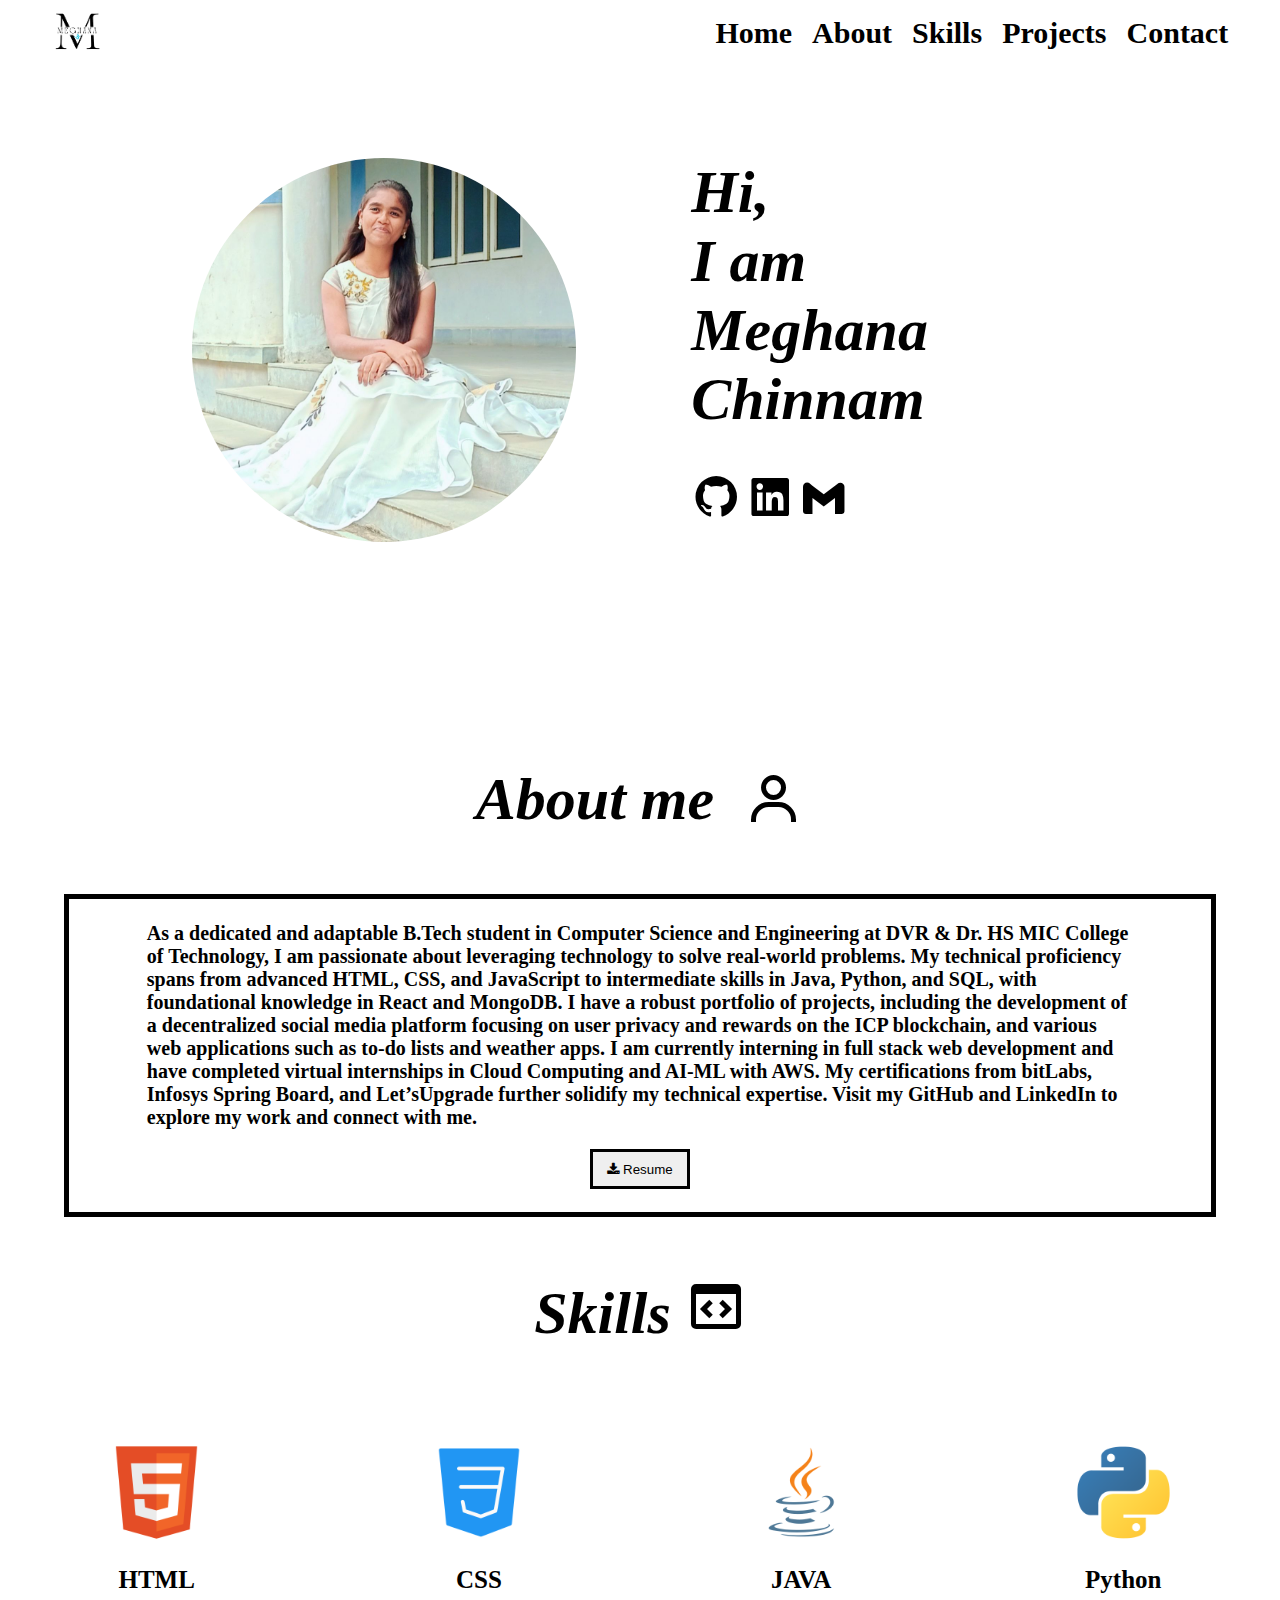
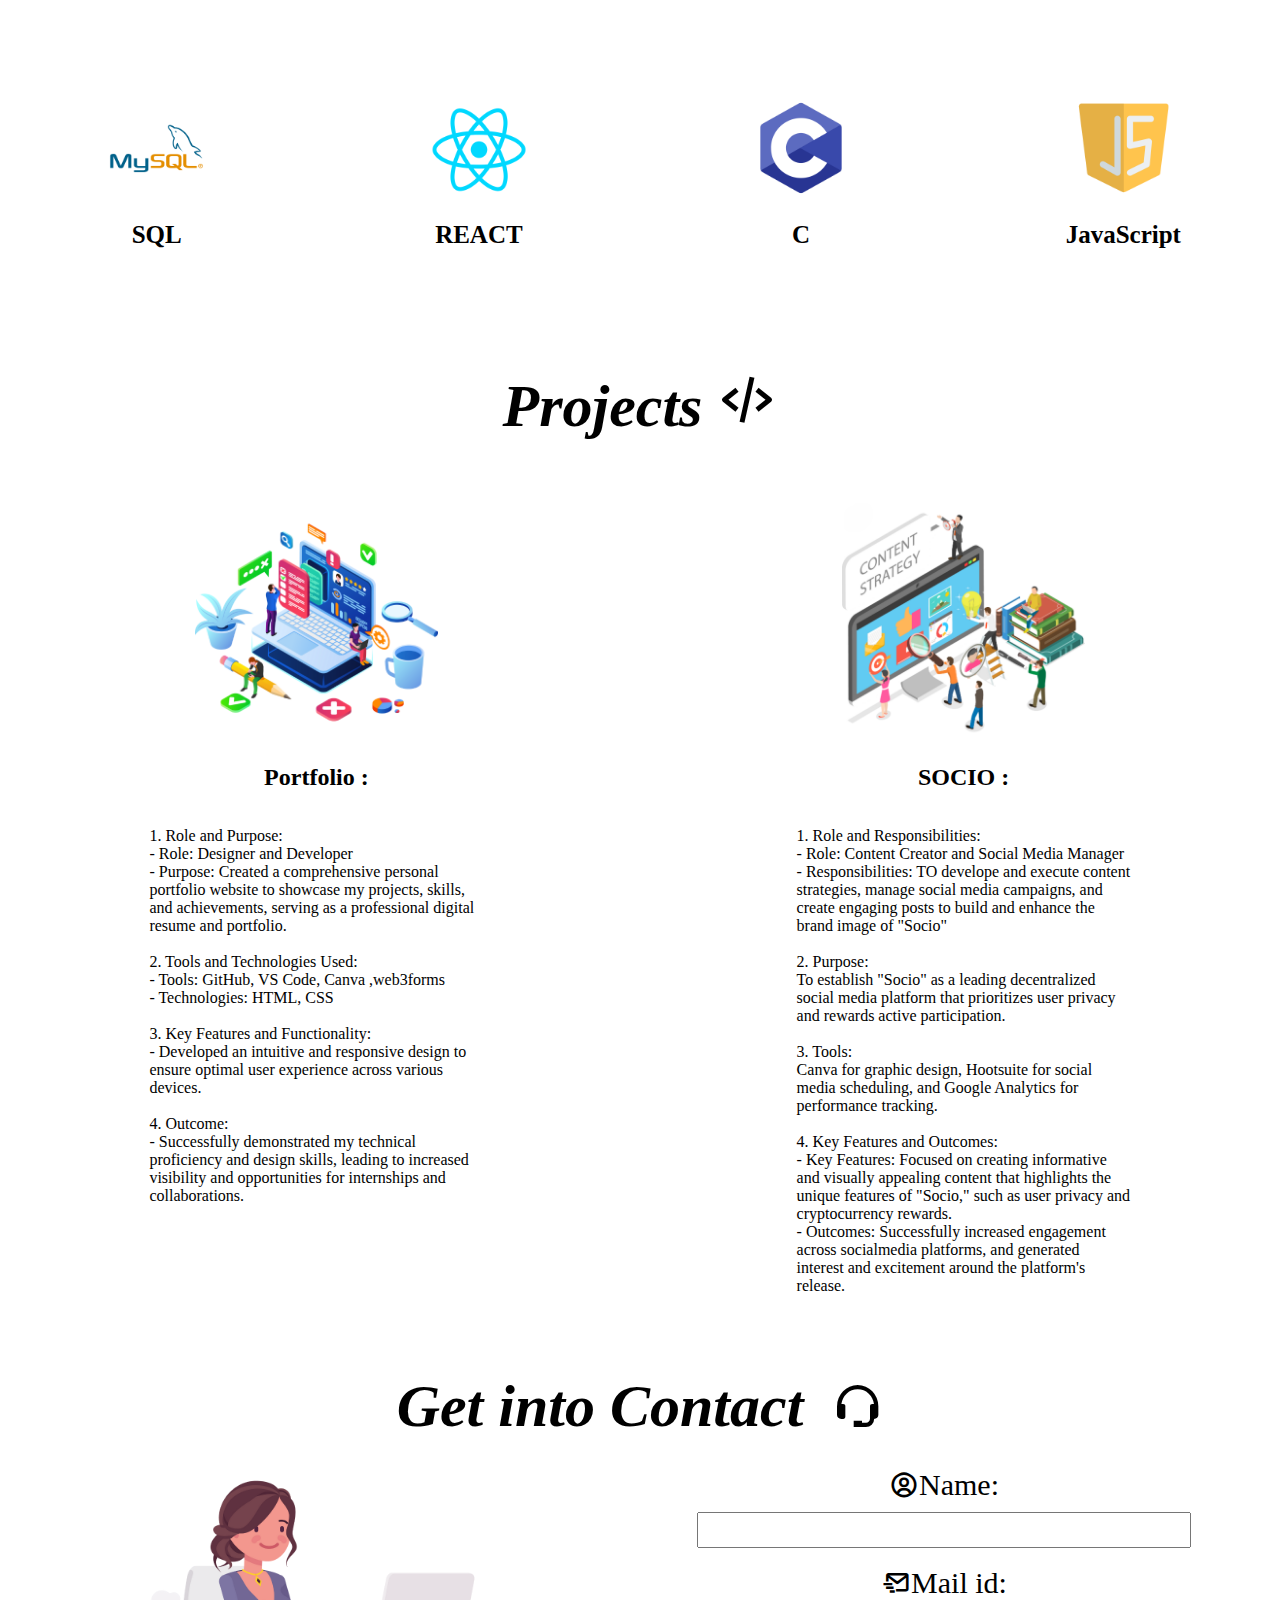
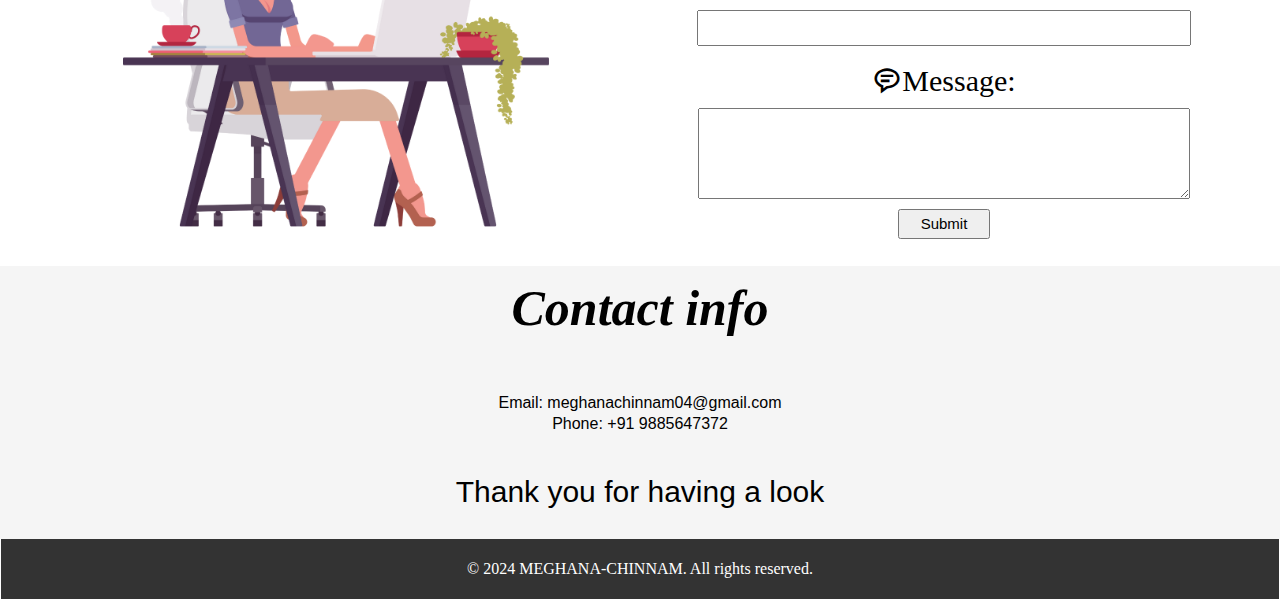
==== index.html @ 883654b4 "done" ====
<!DOCTYPE html>
<html lang="en">

<head>
    <meta charset="UTF-8">
    <meta name="viewport" content="width=device-width, initial-scale=1.0">
    <title>MEGHANA_CHINNAM</title>
    <link rel="stylesheet" href="task-2.css">
    <script src="task-2.js"></script>
    <link rel="stylesheet" href="https://cdnjs.cloudflare.com/ajax/libs/font-awesome/4.7.0/css/font-awesome.min.css">
    <link href='https://unpkg.com/boxicons@2.1.4/css/boxicons.min.css' rel='stylesheet'>
</head>

<body>
    <header>
        <div class="container">
            <div class="logo"><img src="images/M_logo.png"></div>
            <nav>
                <ul>
                    <li><a href="#home">Home</a></li>
                    <li><a href="#about">About</a></li>
                    <li><a href="#skills">Skills</a></li>
                    <li><a href="#project">Projects</a></li>
                    <li><a href="#contact">Contact</a></li>
                </ul>
            </nav>
        </div>
    </header>
    <section class="home" id="home">
        <div class="container">
            <video autoplay muted loop id="video">
                <source src="images/Mine.mp4" type="video/mp4">
            </video>
            <div class="overlay">
                <div class="profile"><img src="images/profile.jpeg"></div>
                <div class="title">
                    <h3>Hi,</h3>
                    <h3>I am <br> Meghana Chinnam</h3>
                    <div class="icons">
                        <a href="https://github.com/Meghana-0304">
                            <i class='bx bxl-github'></i>
                        </a>
                        <a href="https://www.linkedin.com/in/chinnam-meghana">
                            <i class='bx bxl-linkedin-square'></i>
                        </a>
                        <a href="mailto:meghanachinnam04@gmail.com?subject=Mail from our Website">
                            <i class='bx bxl-gmail'></i>
                        </a>
                    </div>
                </div>
            </div>
        </div>
    </section>
    <setion class="about" id="about">
        <h3>About me<i class='bx bx-user'></i></h3>
        <div class="container">
            <p>As a dedicated and adaptable B.Tech student in Computer Science and Engineering at DVR & Dr. HS MIC
                College of Technology, I am passionate about leveraging technology to solve real-world problems.
                My technical proficiency spans from advanced HTML, CSS, and JavaScript to intermediate skills in Java,
                Python, and SQL, with foundational knowledge in React and MongoDB.
                I have a robust portfolio of projects, including the development of a decentralized social media
                platform focusing on user privacy and rewards on the ICP blockchain, and various web applications such
                as to-do lists and weather apps.
                I am currently interning in full stack web development and have completed virtual internships in Cloud
                Computing and AI-ML with AWS.
                My certifications from bitLabs, Infosys Spring Board, and Let’sUpgrade further solidify my technical
                expertise.
                Visit my GitHub and LinkedIn to explore my work and connect with me.</p>
            <a href="images/meghana.resume.pdf" download>
                <button class="btn">
                    <i class="fa fa-download"></i> Resume
                </button>
            </a>
        </div>
    </setion>
    <section class="skills" id="skills">
        <div class="container">
            <h3>Skills <i class='bx bx-code-block'></i></h3>
            <div class="skill-list">
                <div class="skill">
                    <img src="images/HTML.png">
                    <p>HTML</p>
                </div>
                <div class="skill">
                    <img src="images/CSS.png">
                    <p>CSS</p>
                </div>
                <div class="skill">
                    <img src="images/Java.png">
                    <p>JAVA</p>
                </div>
                <div class="skill">
                    <img src="images/Python.png">
                    <p>Python</p>
                </div>
                <div class="skill">
                    <img src="images/SQL.png">
                    <p>SQL</p>
                </div>
                <div class="skill">
                    <img src="images/React.png">
                    <p>REACT</p>
                </div>
                <div class="skill">
                    <img src="images/C.png">
                    <p>C</p>
                </div>
                <div class="skill">
                    <img src="images/JavaScript.png">
                    <p>JavaScript</p>
                </div>
            </div>
        </div>
    </section>
    <section class="project" id="project">
        <div class="container">
            <h3>Projects <i class='bx bx-code-alt' ></i></h3>
            <div class="projects">
                <div class="work">
                    <img src="images/PORTFOLIO.png" id="P-2">
                    <h2>Portfolio :</h2>
                    <p> 1. Role and Purpose: <br>
                        - Role: Designer and Developer<br>
                        - Purpose: Created a comprehensive personal portfolio website to showcase my projects, skills,
                        and achievements, serving as a professional digital resume and portfolio.<br>
                        <br>
                        2. Tools and Technologies Used:<br>
                        - Tools: GitHub, VS Code, Canva ,web3forms<br>
                        - Technologies: HTML, CSS<br>
                        <br>
                        3. Key Features and Functionality:<br>
                        - Developed an intuitive and responsive design to ensure optimal user experience across various
                        devices.<br>
                        <br>
                        4. Outcome: <br>
                        - Successfully demonstrated my technical proficiency and design skills, leading to increased
                        visibility and opportunities for internships and collaborations.<br>
                    </p>
                </div>
                <div class="work">
                    <img src="images/SOCIO.png" id="P-1">
                    <h2>SOCIO :</h2>
                    <p>1. Role and Responsibilities:<br>
                        - Role: Content Creator and Social Media Manager<br>
                        - Responsibilities: TO develope and execute content strategies, manage social media
                        campaigns, and create engaging posts to build and enhance the brand image of "Socio"<br>
                        <br>
                        2. Purpose:<br>
                        To establish "Socio" as a leading decentralized social media platform that
                        prioritizes user privacy and rewards active participation.<br>
                        <br>
                        3. Tools:<br>
                        Canva for graphic design, Hootsuite for social media scheduling, and Google
                        Analytics for performance tracking.<br>
                        <br>
                        4. Key Features and Outcomes:<br>
                        - Key Features: Focused on creating informative and visually appealing content that
                        highlights the unique features of "Socio," such as user privacy and cryptocurrency rewards.<br>
                        - Outcomes: Successfully increased engagement across socialmedia platforms, and generated interest and excitement around the platform's release.<br>
                    </p>
                </div>
            </div>
        </div>
    </section>
    <section id="GIC" class="GIC">
        <h3>Get into Contact <i class='bx bx-support' style="font-size: 50px"></i></h3>
        <div class="container">
            <div class="image"><img src="images/GIT-1.png"></div>
            <form action="https://api.web3forms.com/submit" method="POST">
                <input type="hidden" name="access_key" value="5aff8add-afad-43c6-8c6c-1b01924e2ee3">

                <label for="fname"> <i class='bx bx-user-circle'></i> Name:</label>
                <input type="text" id="name" name="name"><br>

                <label for="lname"><i class='bx bx-mail-send'></i> Mail id:</label>
                <input type="text" id="mail" name="mail"><br>

                <label for="lname"> <i class='bx bx-message-rounded-detail'></i>Message:</label>
                <textarea id="Message" rows="5"></textarea>

                <input type="submit" value="Submit" id="submit">
            </form>
        </div>
    </section>
    <section id="contact" class="contact">
        <div class="container">
            <h3>Contact info</h3>
            <ul>
                <li>Email: meghanachinnam04@gmail.com</li>
                <li>Phone: +91 9885647372 </li>
            </ul>
            <p>Thank you for having a look</p>
        </div>
    </section>
    <footer>
        <div class="container">
            <p>&copy; 2024 MEGHANA-CHINNAM. All rights reserved.</p>
        </div>
    </footer>
</body>

</html>
---- task-2.css ----
body {
    display: flex;
    flex-direction: column;
    align-items: center;
    justify-content: space-evenly;
    background-color: white;
    width: 100%;
    height: auto;
    box-sizing: border-box;
    margin: 0;
}

header {
    position: fixed;
    top: 0;
    left: 0;
    width: 100%;
    margin: 0%;
    padding: 0%;
    background-color: white;
    z-index: 999;
}

header .container {
    display: flex;
    flex-direction: row;
    justify-content: space-around;
    align-items: center;
}

header .logo img {
    width: 10%;
    height: 30%;
}

header nav ul {
    list-style: none;
    display: flex;
}

header nav ul li {
    margin-left: 20px;
}

header nav ul li a {
    text-decoration: none;
    color: black;
    font-weight: bold;
    font-size: 30px;
}

header nav ul li a:hover {
    color: palevioletred;
    text-decoration: underline;
}

.home {
    width: 50px;
    height: auto;
    margin-top: 80px;
    display: flex;
    justify-content: space-around;
    align-items: center;
}

.home .container {
    background-color: black;
    display: flex;
    justify-content: space-evenly;
    align-items: center;
}

#video {
    top: 0%;
    min-width: 70%;
    max-width: 100%;
    right: 0;
    position: absolute;
}

.overlay {
    display: flex;
    position: absolute;
    color: black;
}

.overlay .title {
    width: 20%;
    height: auto;
}

.overlay .title h3 {
    font-size: 60px;
    font-weight: bold;
    font-style: oblique;
    position: relative;
    top: 70%;
    left: 20%;
    margin: 0%;
    display: flex;
    flex-direction: column;
}

.overlay .icons {
    position: relative;
    top: 80%;
    left: 20%;
}

.overlay .icons a {
    text-decoration: none;
    gap: 20%;
}

.overlay .icons i {
    transition: transform 0.5s ease-in-out;
    color: black;
    font-size: 50px;
}

.overlay .icons i:hover {
    color: palevioletred;
    cursor: pointer;
    transform: scale(1.5);
}

.overlay .profile {
    width: 50%;
    height: auto;
}

.overlay .profile img {
    width: 60%;
    height: auto;
    border-radius: 100%;
    position: relative;
    top: 70%;
    left: 30%;
    transition: transform 0.5s ease-in-out;
}

.overlay .profile img:hover {
    border: solid 3px black;
    transform: scale(1.1);
}

.about {
    margin-top: 625px;
    width: 90%;
    height: auto;
}

.about .container {
    display: flex;
    flex-direction: column;
    justify-content: space-around;
    align-items: center;
    border: solid 5px black;
    padding: 2%;
}

.about h3 {
    font-size: 60px;
    font-weight: bold;
    font-style: italic;
    color: black;
    margin-top: 60px;
    display: flex;
    justify-content: center;
    align-items: center;
    gap: 30px;
}
.about .bx i{
    font-size: 50px;
}
.about .container p {
    font-size: 20px;
    font-weight: bold;
    color: black;
    width: 90%;
    display: flex;
    justify-content: center;
    align-items: center;
    margin-top: 0%;
}

.about .container button {
    width: 100px;
    height: 40px;
    border: solid 3px black;
    color: black;
}

.about .container button:hover {
    background-color: palevioletred;
    cursor: pointer;
    color: black;
    font-size: 16px;
}

.skills .container {
    display: flex;
    flex-direction: column;
    justify-content: space-around;
    align-items: center;
}

.skills .container h3 {
    font-size: 60px;
    font-weight: bold;
    font-style: italic;
    color: black;
    margin-top: 60px;
}

.skills .skill-list {
    display: grid;
    grid-template-columns: repeat(4, 1fr);
    grid-auto-rows: 1fr;
    gap: 60px;
    padding: 2%;
    transition: trasnform 1.5s ease-in-out;
}

.skills .skill-list>div:hover {
    transform: scale(1.1);
}

.skill-list .skill {
    display: flex;
    flex-direction: column;
    justify-content: center;
    align-items: center;
    padding: 4%;
}

.skill-list .skill img {
    width: 40%;
    height: auto;
}

.skill-list .skill p {
    font-size: 25px;
    font-weight: bold;
}

.project {
    display: flex;
    justify-content: center;
    align-items: center;
    width: 98%;
}

.project .container {
    display: flex;
    flex-direction: column;
    justify-content: center;
    align-items: center;
}

.project .container h3 {
    font-size: 60px;
    font-weight: bold;
    font-style: italic;
    color: black;
    margin-top: 60px;
}

.project .projects {
    display: grid;
    justify-content: center;
    align-items: first baseline;
    grid-template-columns: repeat(2, 1fr);
    grid-auto-rows: 1fr;
    gap: 40px;
}

.projects .work {
    display: flex;
    flex-direction: column;
    justify-content: center;
    align-items: center;
}

.projects .work img {
    width: 40%;
    height: auto;
}

.projects .work p {
    width: 55%;
    height: auto;
    display: flex;
    justify-content: center;
    align-items: center;
}

.GIC {
    width: 95%;
    display: flex;
    flex-direction: column;
}

.GIC h3 {
    font-size: 60px;
    font-weight: bold;
    font-style: italic;
    color: black;
    display: flex;
    justify-content: center;
    align-items: center;
    gap: 30px;
    margin: 0%;
    margin-top: 5%;
}

.GIC .container {
    width: 100%;
    height: 100%;
    display: flex;
    justify-content: space-around;
    text-align: center;
}

.GIC .image {
    width: 50%;
    display: flex;
    justify-content: center;
    text-align: center;
    position: relative;
}

.GIC .image img {
    width: 70%;
}

.GIC form {
    width: 50%;
    height: auto;
    display: flex;
    flex-direction: column;
    justify-content: center;
    align-items: center;
}

.GIC form label {
    width: 50%;
    height: auto;
    display: flex;
    justify-content: center;
    align-items: center;
    font-size: 30px;
}

.GIC form input {
    width: 80%;
    height: 7%;
    display: flex;
    justify-content: center;
    align-items: center;
    font-size: 15px;
    margin-top: 10px;
}

.GIC form textarea {
    width: 80%;
    height: auto;
    display: flex;
    justify-content: center;
    align-items: center;
    font-size: 15px;
    margin-top: 10px;
}

#submit {
    width: 15%;
    height: 7%;
}

#submit:hover {
    background-color: palevioletred;
    color: white;
    font-size: 20px;
    color: black;
    border: solid 3px black;
}

.contact {
    width: 100%;
    background-color: whitesmoke;
}

.contact .container {
    text-align: center;
    padding: 0%;
}

.contact h3 {
    padding: 1%;
    font-size: 50px;
    font-style: italic;
    margin: 0%;
}

.contact p {
    padding: 0%;
    font-size: 30px;
    margin-top: 0%;
    font-family: 'Gill Sans', 'Gill Sans MT', Calibri, 'Trebuchet MS', sans-serif;
}

.contact ul {
    list-style: none;
    padding: 2%;
}

.contact ul li {
    font-family: 'Gill Sans', 'Gill Sans MT', Calibri, 'Trebuchet MS', sans-serif;
    margin-top: 3px;
}

footer {
    background-color: #333;
    color: #fff;
    text-align: center;
    padding: 5px;
    width: 99%;
}

footer.container {
    width: auto;
    margin: auto;
}

/* for responsive interface */
@media screen and (max-width:600px) {
    header .logo img {
        display: none;
    }

    header nav ul li a {
        font-size: 15px;
    }
    .overlay .profile img{
        width: 70%;
        top: 40%;
    }
    .overlay .title h3 {
        font-size: 20px;
        top: 40%;
        left: 50%;
    }
    .overlay .icons {
        left: 50%;
        top: 50%;
    }
    .overlay .icons i {
        font-size: 20px;
    }
    .about{
        margin-top: 140px;
    }
    .about h3{
        font-size: 30px;
    }
    .about i{
        font-size: 30px;
    }
    .about .container p{
        font-size: 15px;
    }
    .about .container button{
        font-size: 15px;
    }
    .about .container button i{
        font-size: 15px;
    }
    .skills .container h3{
        font-size: 30px;
    }
    .skills .skill-list {
        grid-template-columns: repeat(3, 1fr);
    }
    .skills .skill p{
        font-size: 15px;
    }
    .project .container h3{
        font-size: 30px;
    }
    .project .projects{
        display: flex;
        flex-direction: column;
    }
    .projects .work p{
        width: 90%;
    }
    .GIC .container{
        padding-bottom: 10px;
    }
    .GIC h3{
        font-size: 30px;
    }
    .GIC .image{
        display: none;
    }
    .GIC form label{
        font-size: 20px;
    }
    .GIC form input{
        width: 100%;
        height: auto;
    }
    .GIC form  textarea{
        width: 100%;
    }
    #submit{
        width: 40%;
        font-size: 10px;
    }
    #submit:hover{
        font-size: 15px;
    }
    .contact h3{
        font-size: 30px;
    }
}

@media screen and (max-width:768px) and (max-width:885px) {
    header .logo img {
        width: 30%;
        height: auto;
    }

    header nav ul li a {
        font-size: 25px;
    }
    .overlay .profile img{
        width: 70%;
        top: 55%;
    }
    .overlay .title h3 {
        font-size: 40px;
        top: 60%;
        left: 50%;
    }
    .overlay .icons {
        left: 50%;
        top: 70%;
    }
    .overlay .icons i {
        font-size: 30px;
    }
    .about{
        margin-top: 320px;
    }
    .about h3{
        font-size: 30px;
    }
    .about i{
        font-size: 30px;
    }
    .about .container p{
        font-size: 15px;
    }
    .about .container button{
        font-size: 15px;
    }
    .about .container button i{
        font-size: 15px;
    }
    .skills .container h3{
        font-size: 30px;
    }
    .skills .skill-list {
        grid-template-columns: repeat(3, 1fr);
    }
    .skills .skill p{
        font-size: 15px;
    }
    .project .container h3{
        font-size: 30px;
    }
    .project .projects{
        display: flex;
        flex-direction: column;
    }
    .projects .work p{
        width: 90%;
    }
    .GIC .container{
        padding-bottom: 10px;
    }
    .GIC h3{
        font-size: 30px;
    }
    .GIC .image{
        display: none;
    }
    .GIC form label{
        font-size: 20px;
    }
    .GIC form input{
        width: 100%;
        height: auto;
        border: solid 1px black;
    }
    .GIC form  textarea{
        width: 100%;
        border: solid 1px black;
    }
    #submit{
        width: 20%;
        height: 10%;
        font-size: 10px;
    }
    #submit:hover{
        font-size: 10px;
    }
    .contact h3{
        font-size: 30px;
    }
}
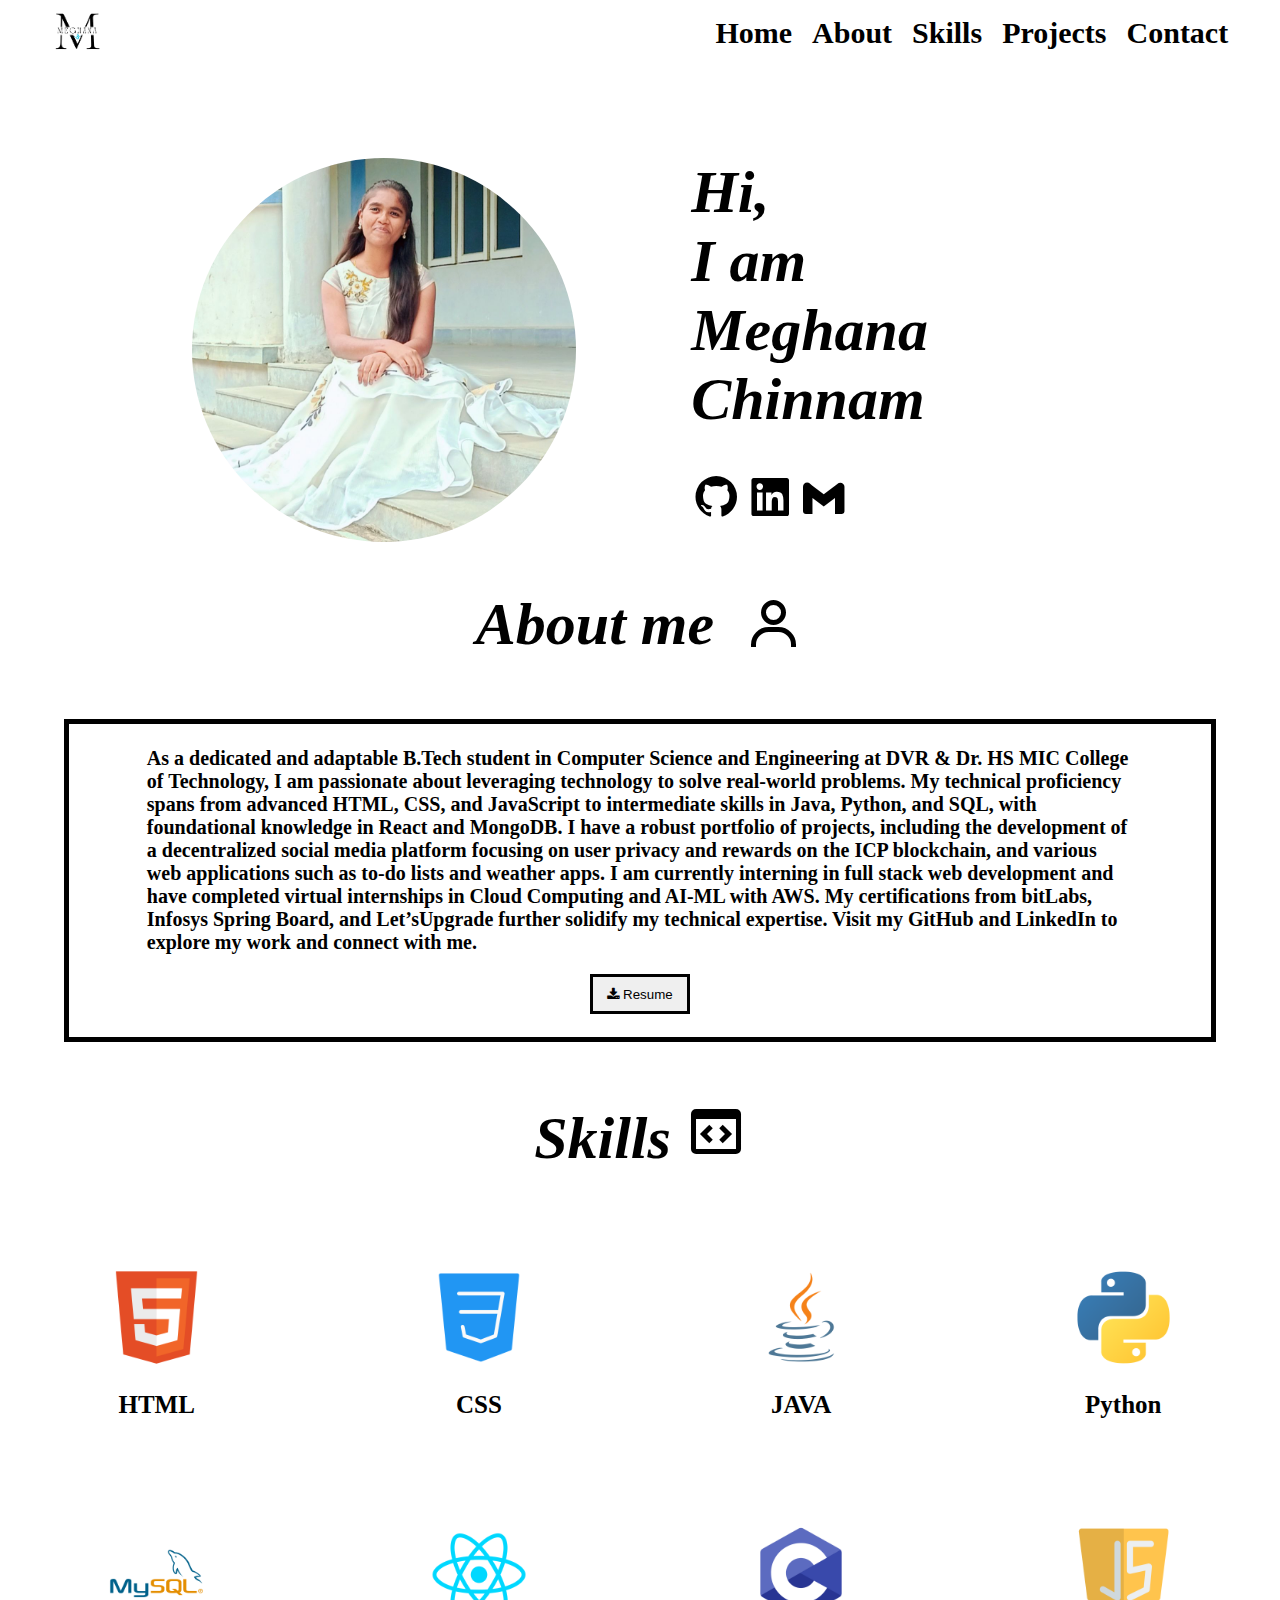
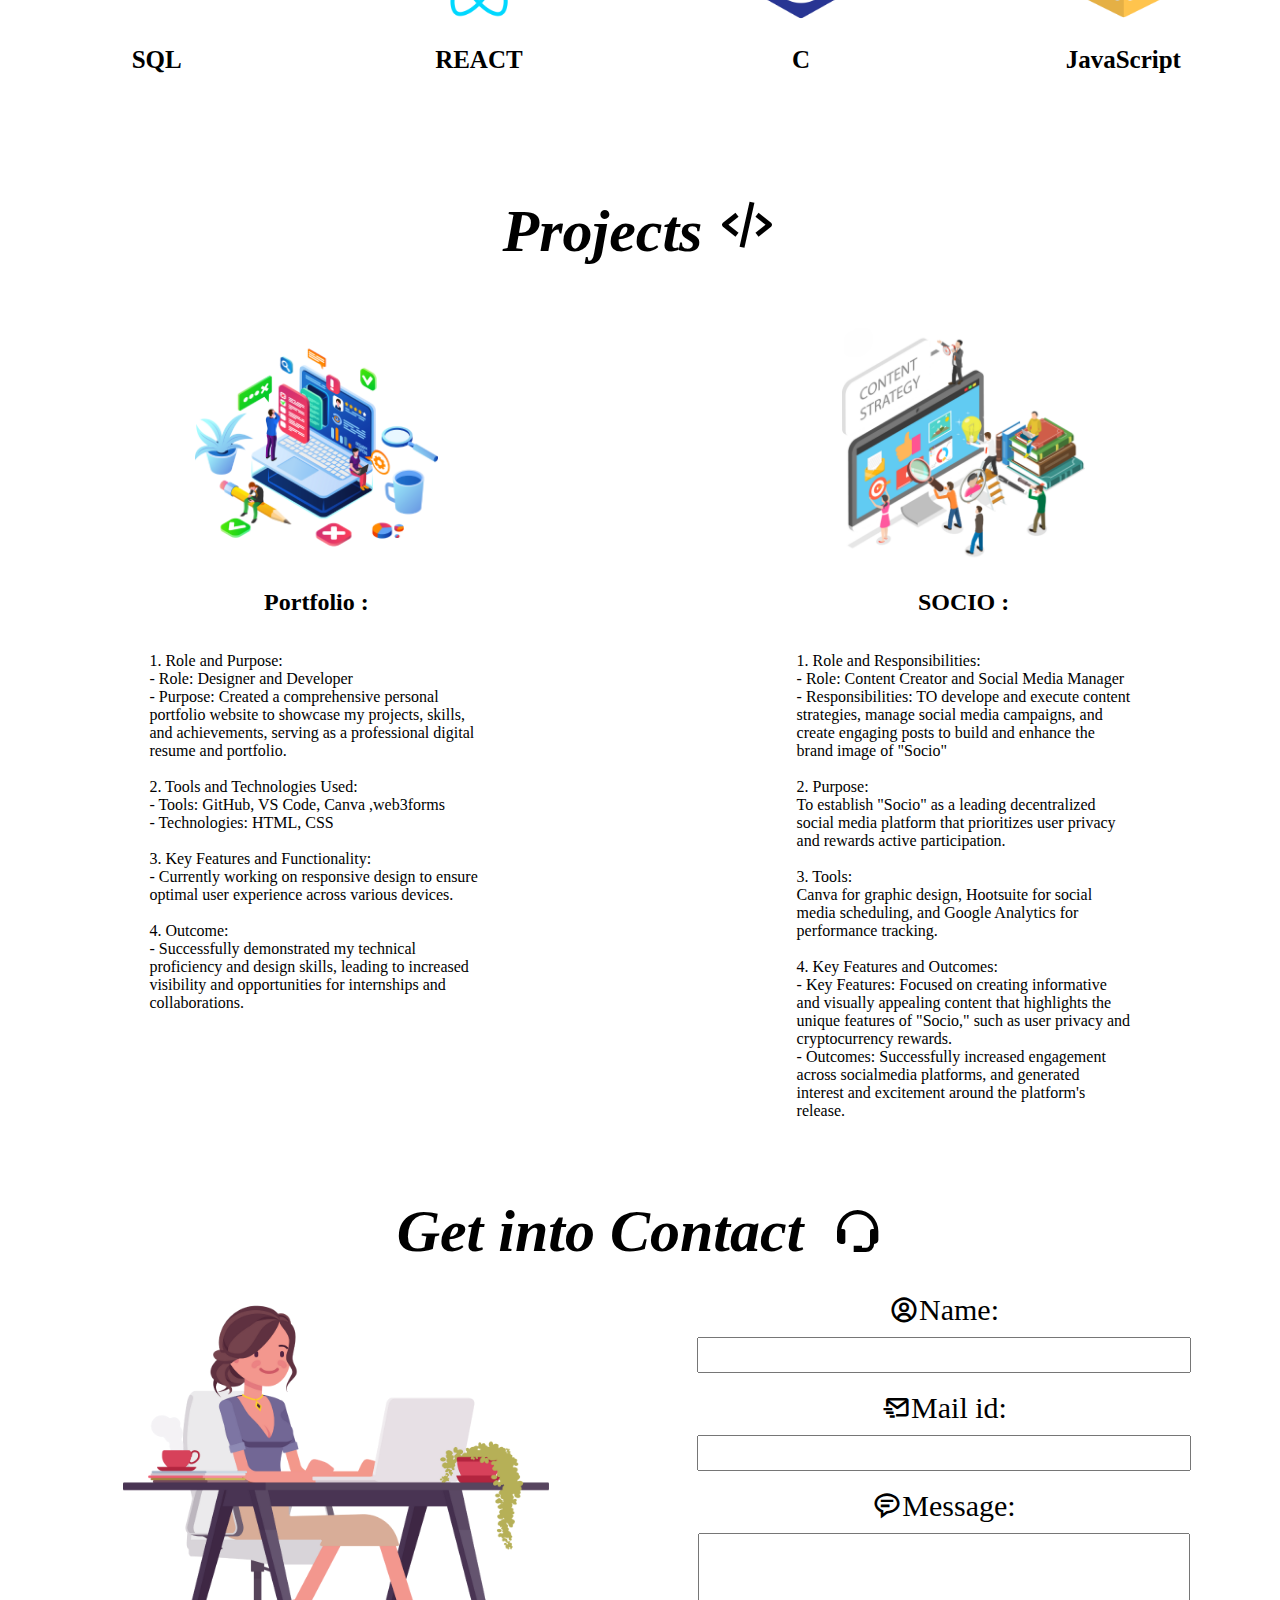
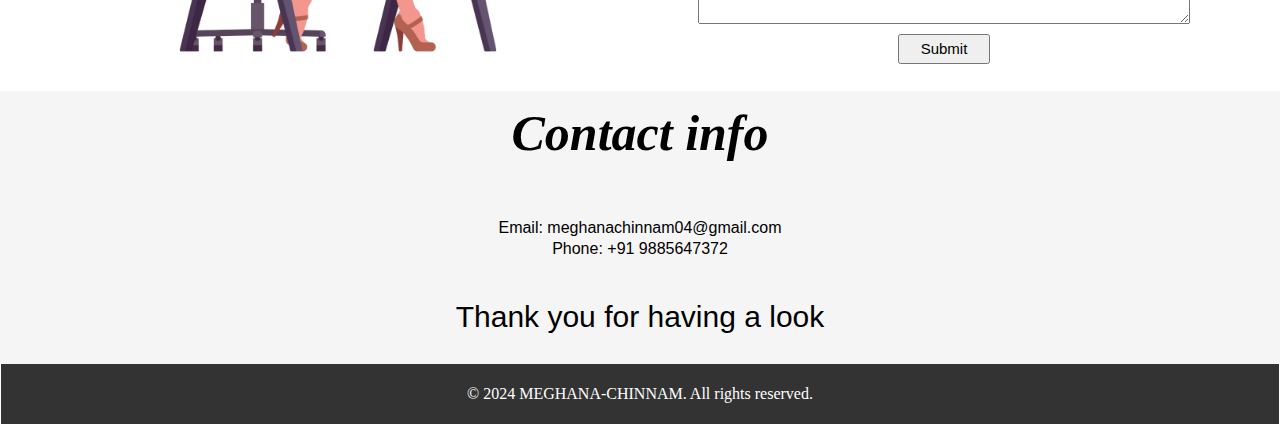
==== commit ecf796a7: "done" ====
--- a/index.html
+++ b/index.html
@@ -129,8 +129,7 @@
                         - Technologies: HTML, CSS<br>
                         <br>
                         3. Key Features and Functionality:<br>
-                        - Developed an intuitive and responsive design to ensure optimal user experience across various
-                        devices.<br>
+                        - Currently working on responsive design to ensure optimal user experience across various devices.<br>
                         <br>
                         4. Outcome: <br>
                         - Successfully demonstrated my technical proficiency and design skills, leading to increased
--- a/task-2.css
+++ b/task-2.css
@@ -145,7 +145,7 @@
 }
 
 .about {
-    margin-top: 625px;
+    margin-top: 450px;
     width: 90%;
     height: auto;
 }
@@ -439,6 +439,101 @@
     }
 
     header nav ul li a {
+        font-size: 25px;
+    }
+    .overlay .profile img{
+        width: 70%;
+        top: 55%;
+    }
+    .overlay .title h3 {
+        font-size: 10px;
+        top: 60%;
+        left: 50%;
+    }
+    .overlay .icons {
+        left: 50%;
+        top: 70%;
+    }
+    .overlay .icons i {
+        font-size: 30px;
+    }
+    .about{
+        margin-top: 150px;
+    }
+    .about h3{
+        font-size: 30px;
+    }
+    .about i{
+        font-size: 30px;
+    }
+    .about .container p{
+        font-size: 15px;
+    }
+    .about .container button{
+        font-size: 15px;
+    }
+    .about .container button i{
+        font-size: 15px;
+    }
+    .skills .container h3{
+        font-size: 30px;
+    }
+    .skills .skill-list {
+        grid-template-columns: repeat(3, 1fr);
+    }
+    .skills .skill p{
+        font-size: 15px;
+    }
+    .project .container h3{
+        font-size: 30px;
+    }
+    .project .projects{
+        display: flex;
+        flex-direction: column;
+    }
+    .projects .work p{
+        width: 90%;
+    }
+    .GIC .container{
+        padding-bottom: 10px;
+    }
+    .GIC h3{
+        font-size: 30px;
+    }
+    .GIC .image{
+        display: none;
+    }
+    .GIC form label{
+        font-size: 20px;
+    }
+    .GIC form input{
+        width: 100%;
+        height: auto;
+        border: solid 1px black;
+    }
+    .GIC form  textarea{
+        width: 100%;
+        border: solid 1px black;
+    }
+    #submit{
+        width: 20%;
+        height: 10%;
+        font-size: 10px;
+    }
+    #submit:hover{
+        font-size: 10px;
+    }
+    .contact h3{
+        font-size: 30px;
+    }
+    
+}
+@media screen and (max-width:768px) and (max-width:885px) {
+    header .logo img {
+        display: none;
+    }
+
+    header nav ul li a {
         font-size: 15px;
     }
     .overlay .profile img{
@@ -458,7 +553,7 @@
         font-size: 20px;
     }
     .about{
-        margin-top: 140px;
+        margin-top: 100px;
     }
     .about h3{
         font-size: 30px;
@@ -523,100 +618,4 @@
     .contact h3{
         font-size: 30px;
     }
-}
-
-@media screen and (max-width:768px) and (max-width:885px) {
-    header .logo img {
-        width: 30%;
-        height: auto;
-    }
-
-    header nav ul li a {
-        font-size: 25px;
-    }
-    .overlay .profile img{
-        width: 70%;
-        top: 55%;
-    }
-    .overlay .title h3 {
-        font-size: 40px;
-        top: 60%;
-        left: 50%;
-    }
-    .overlay .icons {
-        left: 50%;
-        top: 70%;
-    }
-    .overlay .icons i {
-        font-size: 30px;
-    }
-    .about{
-        margin-top: 320px;
-    }
-    .about h3{
-        font-size: 30px;
-    }
-    .about i{
-        font-size: 30px;
-    }
-    .about .container p{
-        font-size: 15px;
-    }
-    .about .container button{
-        font-size: 15px;
-    }
-    .about .container button i{
-        font-size: 15px;
-    }
-    .skills .container h3{
-        font-size: 30px;
-    }
-    .skills .skill-list {
-        grid-template-columns: repeat(3, 1fr);
-    }
-    .skills .skill p{
-        font-size: 15px;
-    }
-    .project .container h3{
-        font-size: 30px;
-    }
-    .project .projects{
-        display: flex;
-        flex-direction: column;
-    }
-    .projects .work p{
-        width: 90%;
-    }
-    .GIC .container{
-        padding-bottom: 10px;
-    }
-    .GIC h3{
-        font-size: 30px;
-    }
-    .GIC .image{
-        display: none;
-    }
-    .GIC form label{
-        font-size: 20px;
-    }
-    .GIC form input{
-        width: 100%;
-        height: auto;
-        border: solid 1px black;
-    }
-    .GIC form  textarea{
-        width: 100%;
-        border: solid 1px black;
-    }
-    #submit{
-        width: 20%;
-        height: 10%;
-        font-size: 10px;
-    }
-    #submit:hover{
-        font-size: 10px;
-    }
-    .contact h3{
-        font-size: 30px;
-    }
 }